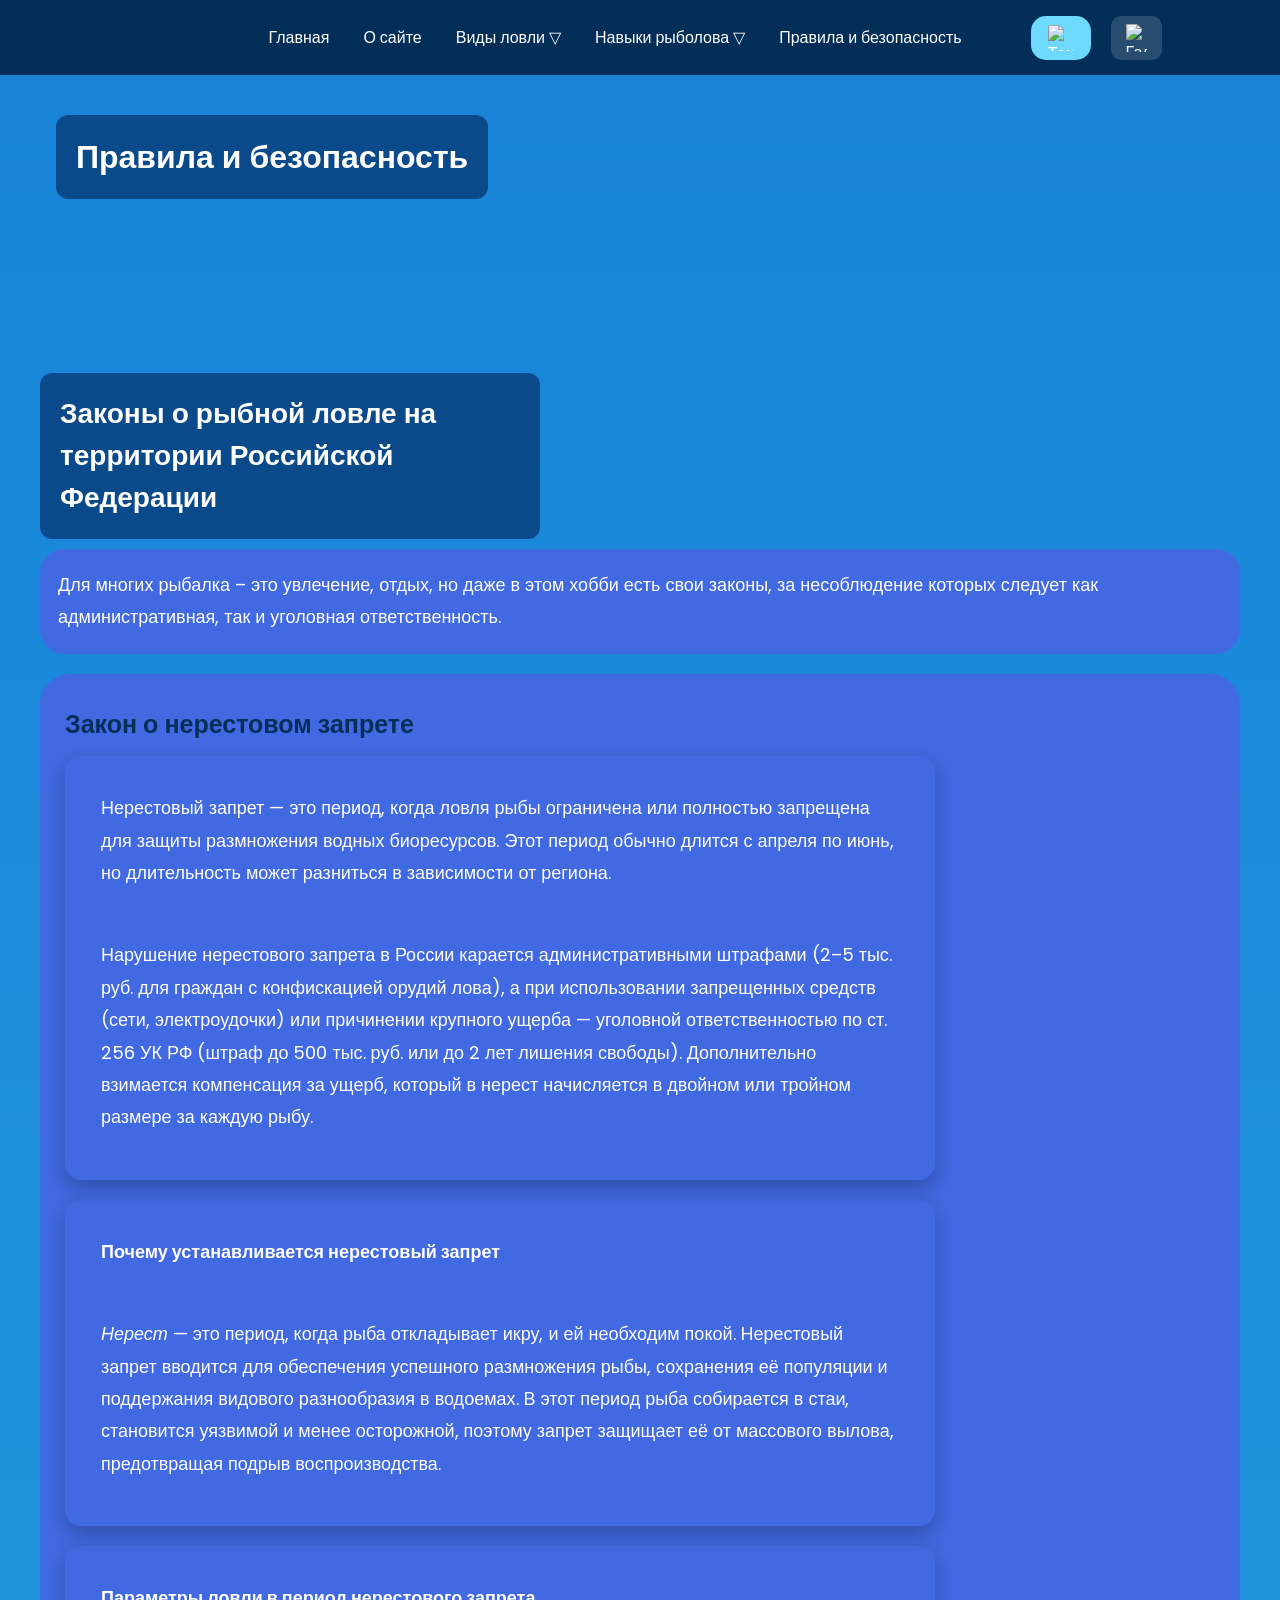
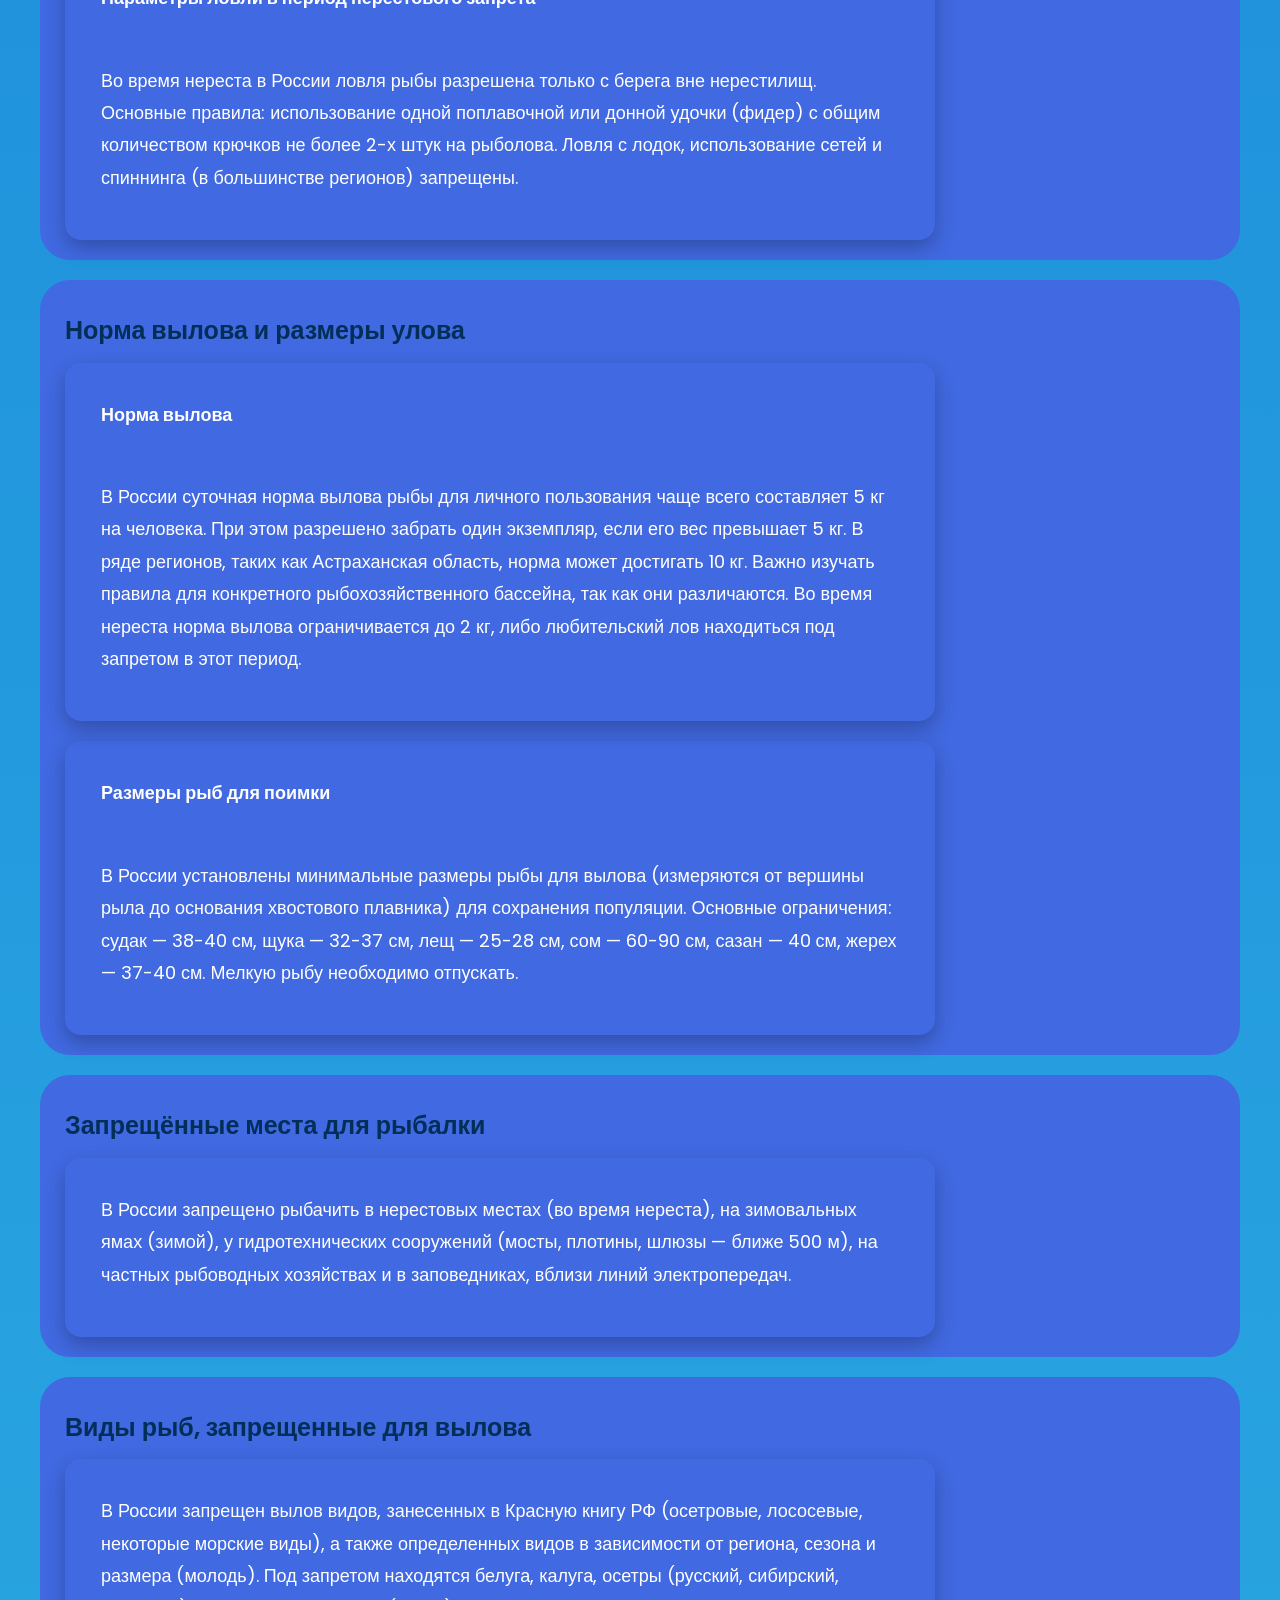
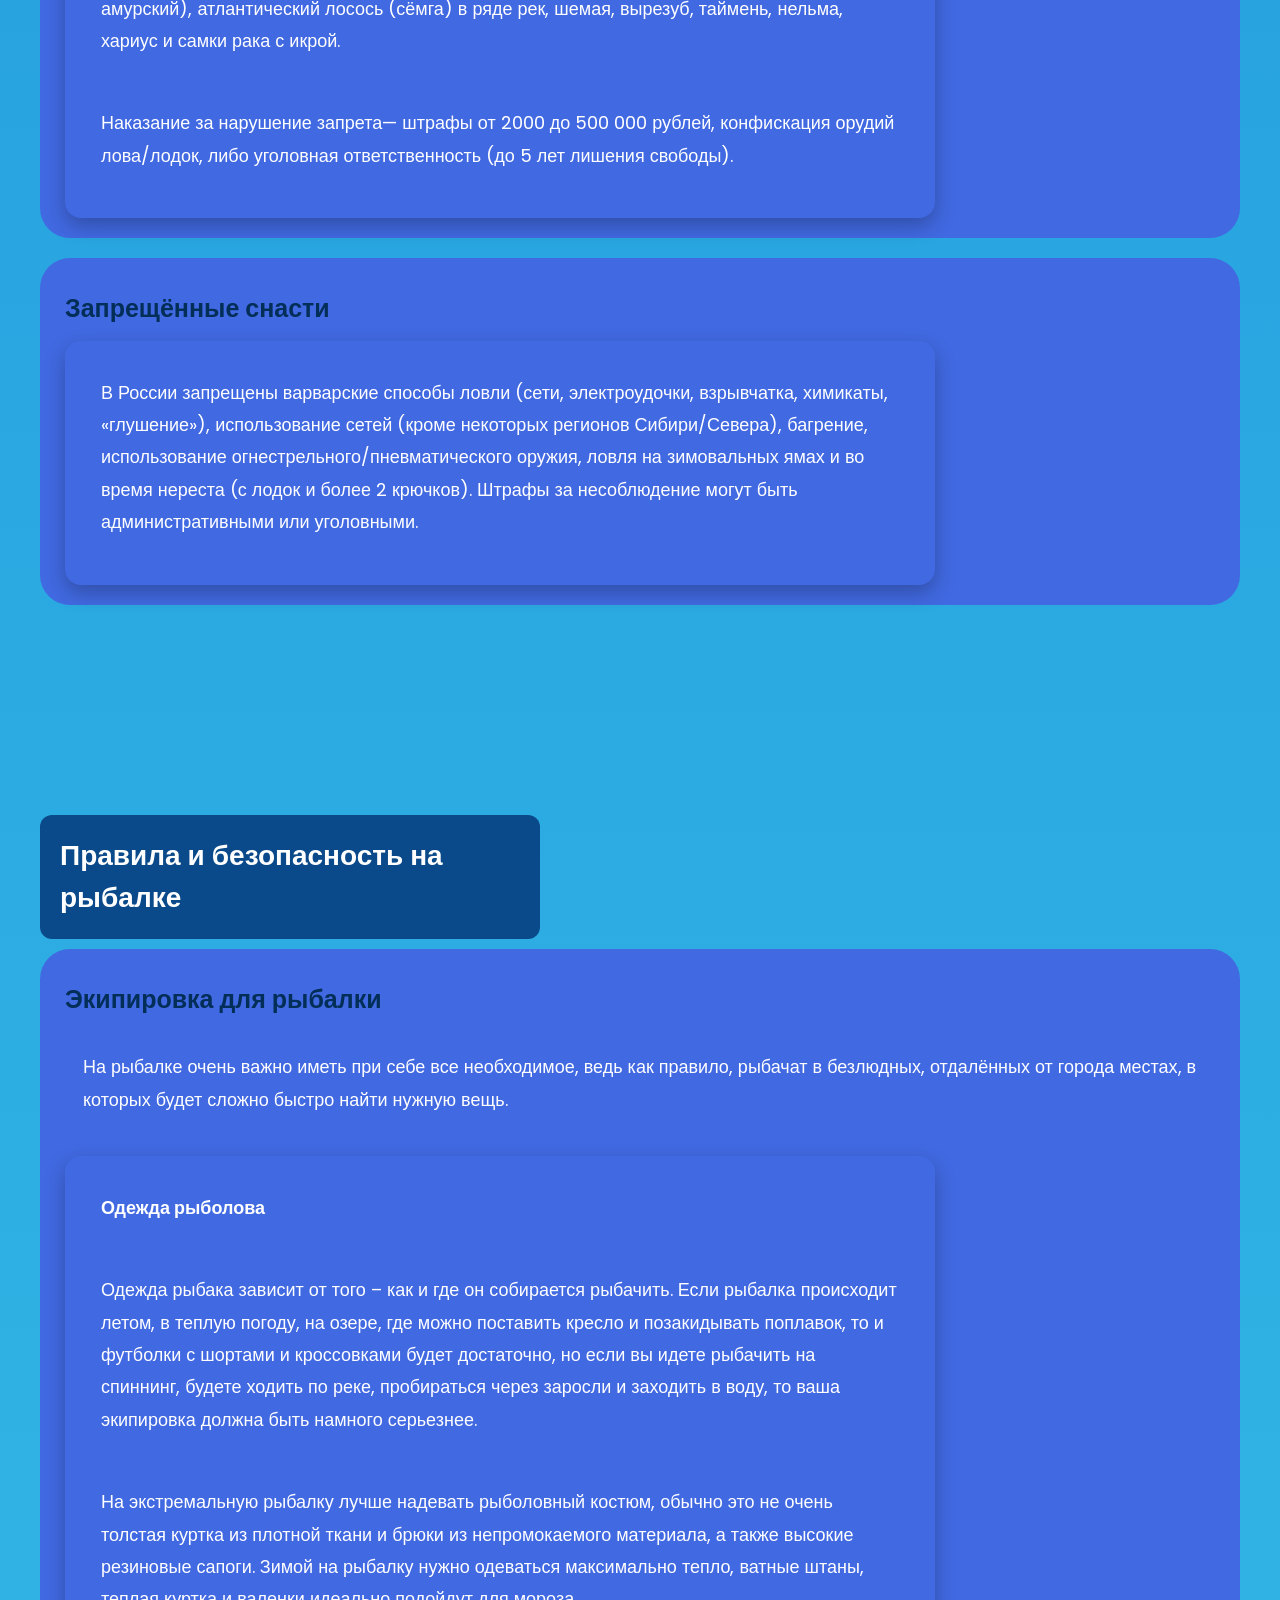
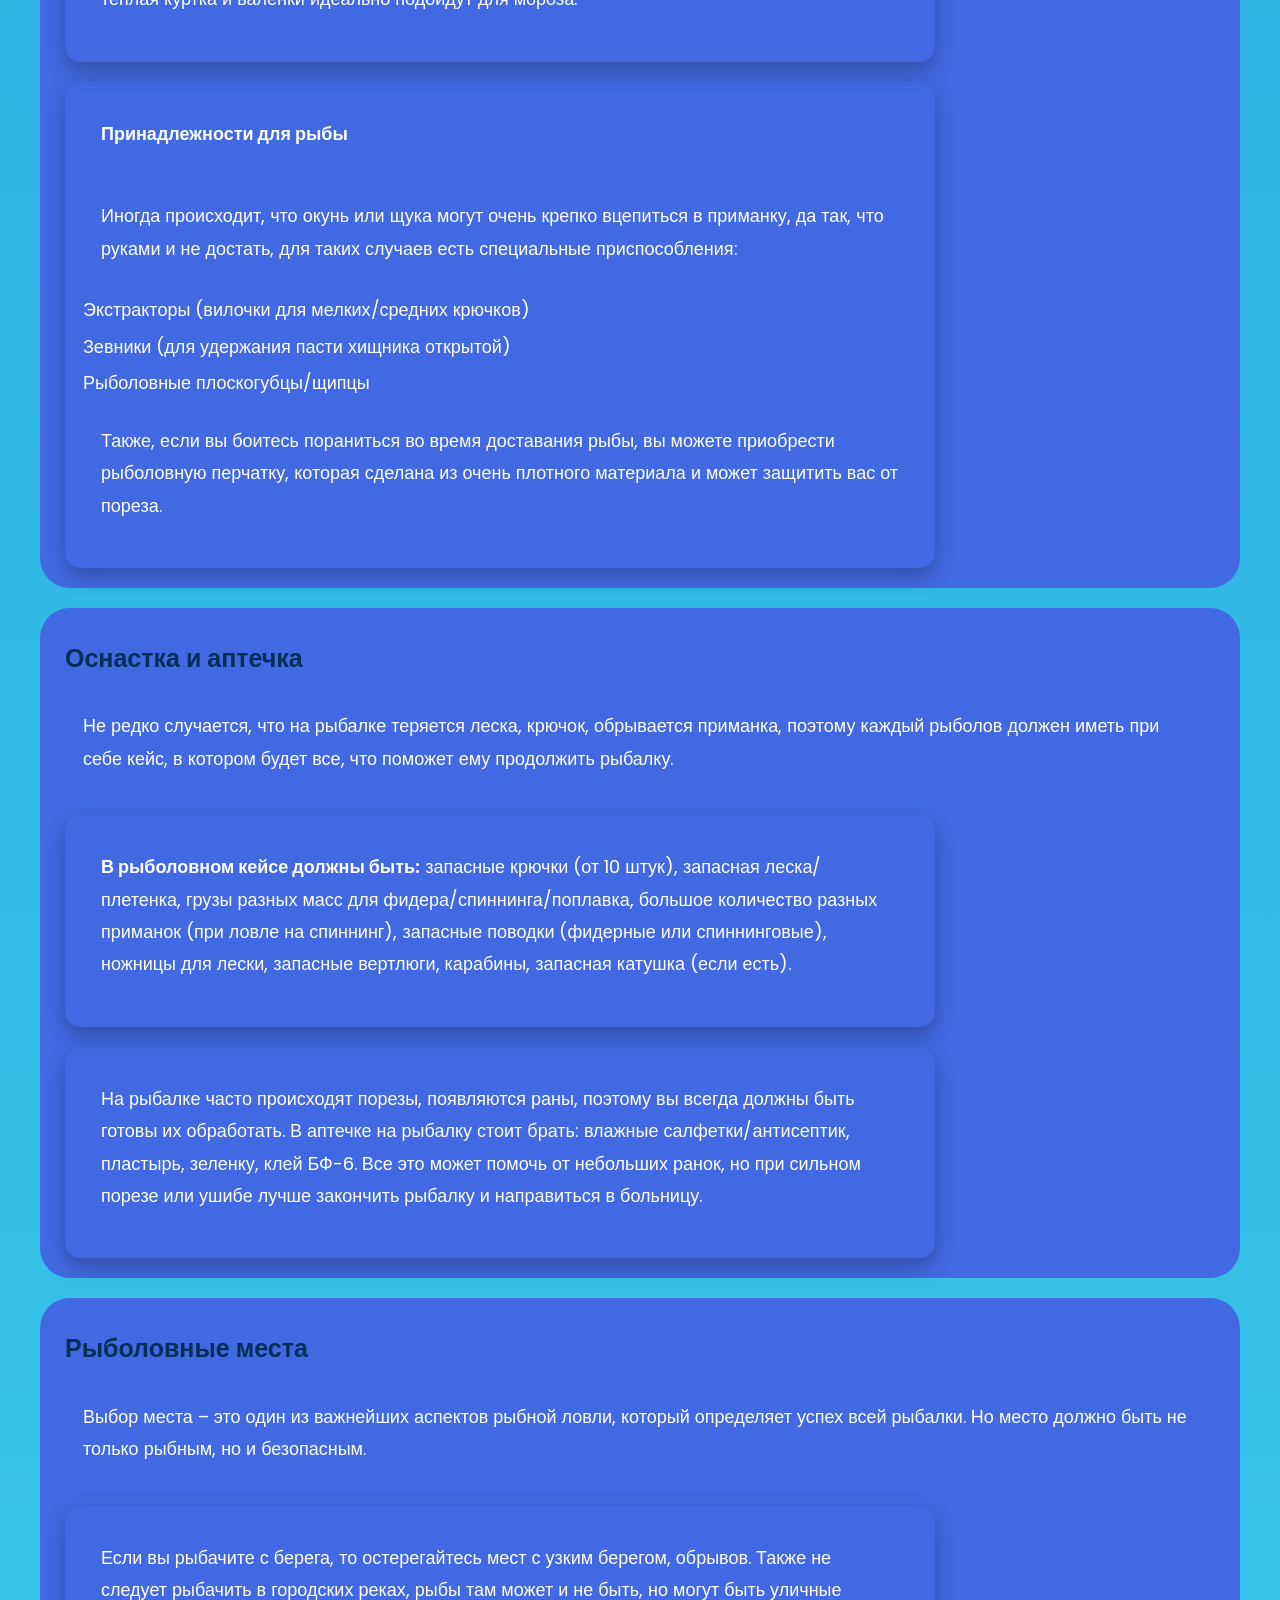
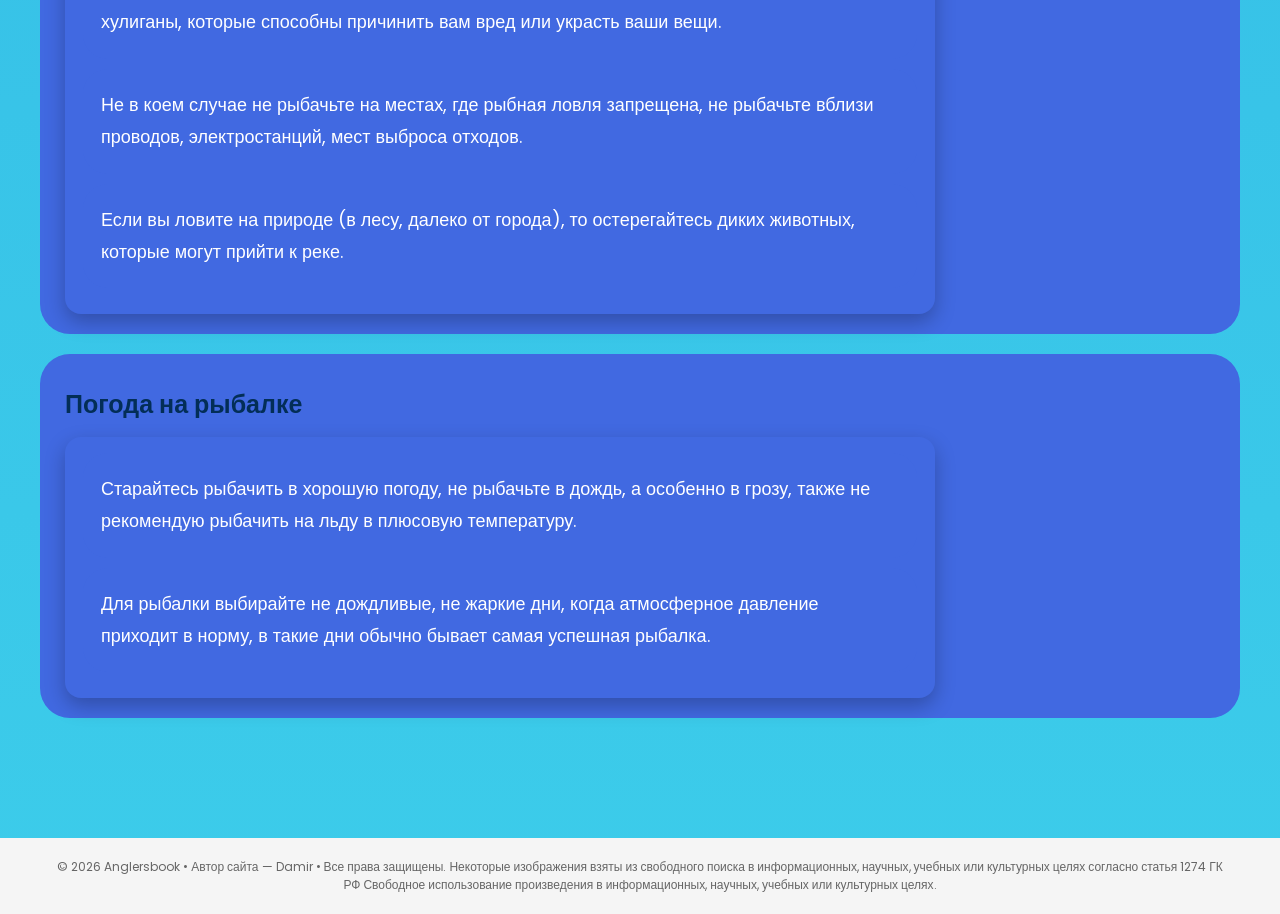
==== pages/fishing-rules.html @ 20ca0c51 "Add files via upload" ====
<!DOCTYPE html>
<html lang="en">
<head>
  <meta charset="UTF-8">
  <meta name="viewport" content="width=device-width, initial-scale=1.0">
  <title>Anglersbook</title>
  <link rel="stylesheet" href="../css/main.css">
  <style>
  .blue {
    color: #032e57;
  }
    </style>

</head>
<body>
    <div class="wrapper">
        <header>
            <div class="container">
                <div class="logo"><a href="../index.html"><img src="../img/logo.png" alt=""></a></div>
                <nav>
                    <ul>
                    <li><a href="../index.html">Главная</a></li>
                    <li><a href="../index.html#about">О сайте</a></li>
                    <li><a href="../pages/fishing-types.html">Виды ловли &bigtriangledown;</a>
                        <ul>
                        <li><a href="../pages/fishing-types.html#poplavok">Поплавок</a></li>
                        <li><a href="../pages/fishing-types.html#donka">Донная ловля</a></li>
                        <li><a href="../pages/fishing-types.html#spin">Спиннинг</a></li>
                        </ul>
                    </li>
                    <li><a href="../pages/fishing-skills.html">Навыки рыболова &bigtriangledown;</a>
                        <ul>
                        <li><a href="../pages/fishing-skills.html#snast">Всё о снастях и оснастках</a></li>
                        <li><a href="../pages/fishing-skills.html#zabros">Техника заброса</a></li>
                        <li><a href="../pages/fishing-skills.html#viv">Правила вываживания</a></li>
                        </ul>
                    </li>
                    <li><a href="../pages/fishing-rules.html">Правила и безопасность</a></li>
                    <li class="btn theme-toggle">
                        <a href="#">
                        <img src="../img/sun.png" alt="Тема" id="theme-icon">
                        </a>
                    </li>
                    <li>
                        <a href="../pages/trophies.html" class="gallery-btn" title="Галерея трофеев">
                        <img src="../img/free-icon-fish-1134431.png" alt="Галерея трофеев">
                        <span class="gallery-tooltip">Галерея трофеев</span>
                        </a>
                    </li>


                    </ul>
                </nav>
            </div>
        </header>
        <div class="Info">
            <div class="container trending">
                <h1>Правила и безопасность</h1>
            </div>
            <div class="container main-text">
                <p>Законы о рыбной ловле на территории Российской Федерации</p>
            </div>
            <div class="container banner">
                <p>Для многих рыбалка – это увлечение, отдых, но даже в этом хобби есть свои законы, за несоблюдение которых следует как административная, так и уголовная ответственность.</p>
                <ol>
                    <h2><span class="blue">Закон о нерестовом запрете</span></h2>
                    <div class="media-right">
                        <div class="media-text text-block">
                            <p>Нерестовый запрет — это период, когда ловля рыбы ограничена или полностью запрещена для защиты размножения водных биоресурсов. Этот период обычно длится с апреля по июнь, но длительность может разниться в зависимости от региона.</p>
                            <p>Нарушение нерестового запрета в России карается административными штрафами (2–5 тыс. руб. для граждан с конфискацией орудий лова), а при использовании запрещенных средств (сети, электроудочки) или причинении крупного ущерба — уголовной ответственностью по ст. 256 УК РФ (штраф до 500 тыс. руб. или до 2 лет лишения свободы). Дополнительно взимается компенсация за ущерб, который в нерест начисляется в двойном или тройном размере за каждую рыбу.</p>
                        </div>
                        <div class="media-img">
                            <img src="../img/rule.jpg" alt="">
                        </div>
                        <div class="media-text text-block">
                            <p><b>Почему устанавливается нерестовый запрет</b></p>
                            <p><em>Нерест</em> — это период, когда рыба откладывает икру, и ей необходим покой. Нерестовый запрет вводится для обеспечения успешного размножения рыбы, сохранения её популяции и поддержания видового разнообразия в водоемах. В этот период рыба собирается в стаи, становится уязвимой и менее осторожной, поэтому запрет защищает её от массового вылова, предотвращая подрыв воспроизводства.</p>
                        </div>
                        <div class="media-img">
                            <img src="../img/rule2.jpg" alt="">
                        </div>
                        <div class="media-text text-block">
                            <p><b>Параметры ловли в период нерестового запрета</b></p>
                            <p>Во время нереста в России ловля рыбы разрешена только с берега вне нерестилищ. Основные правила: использование одной поплавочной или донной удочки (фидер) с общим количеством крючков не более 2-х штук на рыболова. Ловля с лодок, использование сетей и спиннинга (в большинстве регионов) запрещены.</p>
                        </div>
                        <div class="media-img">
                            <img src="../img/rule3.jpg" alt="">
                        </div>
                    </div>
                </ol>
                <ol>
                    <h2><span class="blue">Норма вылова и размеры улова</span></h2>
                    <div class="media-right">
                        <div class="media-text text-block">
                            <p><b>Норма вылова</b></p>
                            <p>В России суточная норма вылова рыбы для личного пользования чаще всего составляет 5 кг на человека. При этом разрешено забрать один экземпляр, если его вес превышает 5 кг. В ряде регионов, таких как Астраханская область, норма может достигать 10 кг. Важно изучать правила для конкретного рыбохозяйственного бассейна, так как они различаются. Во время нереста норма вылова ограничивается до 2 кг, либо любительский лов находиться под запретом в этот период.</p>
                        </div>
                        <div class="media-img">
                            <img src="../img/rule4.jpg" alt="">
                        </div>
                        <div class="media-text text-block">
                            <p><b>Размеры рыб для поимки</b></p>
                            <p>В России установлены минимальные размеры рыбы для вылова (измеряются от вершины рыла до основания хвостового плавника) для сохранения популяции. Основные ограничения: судак — 38-40 см, щука — 32-37 см, лещ — 25-28 см, сом — 60-90 см, сазан — 40 см, жерех — 37-40 см. Мелкую рыбу необходимо отпускать.</p>
                        </div>
                        <div class="media-img">
                            <img src="../img/rule1.jpg" alt="">
                        </div>
                    </div>
                </ol>
                <ol>
                    <h2><span class="blue">Запрещённые места для рыбалки</span></h2>
                    <div class="media-right">
                        <div class="media-text text-block">
                            <p>В России запрещено рыбачить в нерестовых местах (во время нереста), на зимовальных ямах (зимой), у гидротехнических сооружений (мосты, плотины, шлюзы — ближе 500 м), на частных рыбоводных хозяйствах и в заповедниках, вблизи линий электропередач.</p>
                        </div>
                        <div class="media-img">
                            <img src="../img/rule5.jpg" alt="">
                        </div>
                    </div>
                </ol>
                <ol>
                    <h2><span class="blue">Виды рыб, запрещенные для вылова</span></h2>
                    <div class="media-right">
                        <div class="media-text text-block">
                            <p>В России запрещен вылов видов, занесенных в Красную книгу РФ (осетровые, лососевые, некоторые морские виды), а также определенных видов в зависимости от региона, сезона и размера (молодь). Под запретом находятся белуга, калуга, осетры (русский, сибирский, амурский), атлантический лосось (сёмга) в ряде рек, шемая, вырезуб, таймень, нельма, хариус и самки рака с икрой.</p>
                            <p>Наказание за нарушение запрета— штрафы от 2000 до 500 000 рублей, конфискация орудий лова/лодок, либо уголовная ответственность (до 5 лет лишения свободы).</p>
                        </div>
                        <div class="media-img">
                            <img src="../img/rule6.jpg" alt="">
                        </div>
                    </div>
                </ol>
                <ol>
                    <h2><span class="blue">Запрещённые снасти</span></h2>
                    <div class="media-right">
                        <div class="media-text text-block">
                            <p>В России запрещены варварские способы ловли (сети, электроудочки, взрывчатка, химикаты, «глушение»), использование сетей (кроме некоторых регионов Сибири/Севера), багрение, использование огнестрельного/пневматического оружия, ловля на зимовальных ямах и во время нереста (с лодок и более 2 крючков). Штрафы за несоблюдение могут быть административными или уголовными.</p>
                        </div>
                        <div class="media-img">
                            <img src="../img/rule7.jpg" alt="">
                        </div>
                    </div>
                </ol>
            </div>
            <div class="container main-text">
                <p>Правила и безопасность на рыбалке</p>
            </div>
            <div class="container banner">
                <ol>
                    <h2><span class="blue">Экипировка для рыбалки</span></h2>
                    <p>На рыбалке очень важно иметь при себе все необходимое, ведь как правило, рыбачат в безлюдных, отдалённых от города местах, в которых будет сложно быстро найти нужную вещь.</p>
                    <div class="media-right">
                        <div class="media-text text-block">
                            <p><b>Одежда рыболова</b></p>
                            <p>Одежда рыбака зависит от того – как и где он собирается рыбачить. Если рыбалка происходит летом, в теплую погоду, на озере, где можно поставить кресло и позакидывать поплавок, то и футболки с шортами и кроссовками будет достаточно, но если вы идете рыбачить на спиннинг, будете ходить по реке, пробираться через заросли и заходить в воду, то ваша экипировка должна быть намного серьезнее.</p>
                            <p>На экстремальную рыбалку лучше надевать рыболовный костюм, обычно это не очень толстая куртка из плотной ткани и брюки из непромокаемого материала, а также высокие резиновые сапоги. Зимой на рыбалку нужно одеваться максимально тепло, ватные штаны, теплая куртка и валенки идеально подойдут для мороза.</p>
                        </div>
                        <div class="media-img">
                            <img src="../img/rule8.jpg" alt="">
                        </div>
                        <div class="media-text text-block">
                            <p><b>Принадлежности для рыбы</b></p>
                            <p>Иногда происходит, что окунь или щука могут очень крепко вцепиться в приманку, да так, что руками и не достать, для таких случаев есть специальные приспособления:</p>
                            <li>Экстракторы (вилочки для мелких/средних крючков)</li>
                            <li>Зевники (для удержания пасти хищника открытой)</li>
                            <li>Рыболовные плоскогубцы/щипцы</li>
                            <p>Также, если вы боитесь пораниться во время доставания рыбы, вы можете приобрести рыболовную перчатку, которая сделана из очень плотного материала и может защитить вас от пореза.</p>
                        </div>
                        <div class="media-img">
                            <img src="../img/rule13.jpg" alt="">
                        </div>
                    </div>
                </ol>
                <ol>
                    <h2><span class="blue">Оснастка и аптечка</span></h2>
                    <p>Не редко случается, что на рыбалке теряется леска, крючок, обрывается приманка, поэтому каждый рыболов должен иметь при себе кейс, в котором будет все, что поможет ему продолжить рыбалку.</p>
                    <div class="media-right">
                        <div class="media-text text-block">
                            <p><b>В рыболовном кейсе должны быть:</b> запасные крючки (от 10 штук), запасная леска/плетенка, грузы разных масс для фидера/спиннинга/поплавка, большое количество разных приманок (при ловле на спиннинг), запасные поводки (фидерные или спиннинговые), ножницы для лески, запасные вертлюги, карабины, запасная катушка (если есть).</p>
                        </div>
                        <div class="media-img">
                            <img src="../img/rule9.jpg" alt="">
                        </div>
                        <div class="media-text text-block">
                            <p>На рыбалке часто происходят порезы, появляются раны, поэтому вы всегда должны быть готовы их обработать. В аптечке на рыбалку стоит брать: влажные салфетки/антисептик, пластырь, зеленку, клей БФ-6. Все это может помочь от небольших ранок, но при сильном порезе или ушибе лучше закончить рыбалку и направиться в больницу.</p>
                        </div>
                        <div class="media-img">
                            <img src="../img/rule12.jpg" alt="">
                        </div>
                    </div>
                </ol>
                <ol>
                    <h2><span class="blue">Рыболовные места</span></h2>
                    <p>Выбор места – это один из важнейших аспектов рыбной ловли, который определяет успех всей рыбалки. Но место должно быть не только рыбным, но и безопасным.</p>
                    <div class="media-right">
                        <div class="media-text text-block">
                            <p>Если вы рыбачите с берега, то остерегайтесь мест с узким берегом, обрывов. Также не следует рыбачить в городских реках, рыбы там может и не быть, но могут быть уличные хулиганы, которые способны причинить вам вред или украсть ваши вещи.</p>
                            <p>Не в коем случае не рыбачьте на местах, где рыбная ловля запрещена, не рыбачьте вблизи проводов, электростанций, мест выброса отходов.</p>
                            <p>Если вы ловите на природе (в лесу, далеко от города), то остерегайтесь диких животных, которые могут прийти к реке.</p>
                        </div>
                        <div class="media-img">
                            <img src="../img/rule10.png" alt="">
                        </div>
                    </div>
                </ol>
                <ol>
                    <h2><span class="blue">Погода на рыбалке</span></h2>
                    <div class="media-right">
                        <div class="media-text text-block">
                            <p>Старайтесь рыбачить в хорошую погоду, не рыбачьте в дождь, а особенно в грозу, также не рекомендую рыбачить на льду в плюсовую температуру.</p>
                            <p>Для рыбалки выбирайте не дождливые, не жаркие дни, когда атмосферное давление приходит в норму, в такие дни обычно бывает самая успешная рыбалка.</p>
                        </div>
                        <div class="media-img">
                            <img src="../img/rule11.jpg" alt="">
                        </div>
                    </div>
                </ol>
            </div>
        </div>
        <footer class="site-footer">
            <div class="container">
                <p>© 2026 Anglersbook • Автор сайта — <a href="https://github.com/d4mir01">Damir</a> • Все права защищены. Некоторые изображения взяты из свободного поиска в информационных, научных, учебных или культурных целях согласно статья 1274 ГК РФ Свободное использование произведения в информационных, научных, учебных или культурных целях.</p>
            </div>
        </footer>
    </div>
    <script src="../js/theme.js"></script>
    <script src="../js/imgp.js"></script>
    <div class="img-modal" id="imgModal">
        <span class="img-modal-close" id="imgModalClose">✕</span>
        <img id="imgModalContent" src="" alt="">
    </div>
    <button class="scroll-top" id="scrollTopBtn" aria-label="Наверх">
      ↑
    </button>
</body>
</html>
---- css/main.css ----
@import url('https://fonts.googleapis.com/css2?family=Poppins:wght@300;400;500;600;700&display=swap');

* {
  margin: 0;
  padding: 0;
  list-style: none;
  text-decoration: none;
  box-sizing: border-box;
}

html {
  scroll-behavior: smooth;
}

body {
  font-family: "Poppins", sans-serif;
  font-weight: 400;
  color: #fff;
  font-size: 18px;
}

a {
  text-decoration: none;
  color: inherit;
}

img {
  max-width: 100%;
  display: block;
}

.wrapper {
  background: linear-gradient(0deg, rgb(60, 204, 234), rgb(24, 131, 216));
  width: 100%;
}

.container {
  max-width: 1200px;
  margin: 0 auto;
  padding: 0 16px;
}

.Info {
  max-width: 1200px;
  margin: 0 auto;
}

/* ===== ШАПКА / НАВИГАЦИЯ ===== */

header {
    background:#032e57;
    padding: 10px 8%;
}

header .container {
    display: flex;
    align-items: center;
}

header .container {
  display: flex;
  align-items: center;
  justify-content: space-between;
}

header nav {
  margin-left: auto;
}

header nav ul {
    display: flex;
    align-items: center;
}

header nav ul li {
    position: relative;
}

header nav ul li a {
    padding: 15px;
    color: #fff;
    font-size: 16px;
    display: block;
}  

header nav ul li a:hover {
    background:#6cd9fd;
    color:#fff;
    border-radius: 15px;
}

nav ul li ul {
    position: absolute;
    left: 0;
    width: 180px;
    background:#4584ff;
    display: none;
    z-index: 20;
    border-radius: 15px;
}

nav ul li ul li {
    width: 100%;
    border: 1px solid rgba(0,0,0,.1);
}

nav ul li:hover > ul {
    display: initial;
}

header nav ul li.btn a {
    background: #6cd9fd;
    padding: 9px 17px;
    border-radius: 15px;
    transition: all 500ms ease;
    margin-left: 50px;
}
header nav ul li.btn a:hover {
    background: #4584ff;
}

header nav ul {
  display: flex;
  align-items: center;
  gap: 10px;
}

.logo img {
    height: 55px;
}

body {
  padding-top: 0px;
}

header nav ul {
  display: flex;
  align-items: center;
  gap: 4px;
} 

.hero img {
  border-radius: 30px;
  overflow: hidden;
}

.hero img {
  width: 100%;
  display: block;
}


/* Мобильная навигация */
@media (max-width: 768px) {
  header .container {
    flex-wrap: wrap;
    gap: 8px 0;
  }

  header nav ul {
    flex-wrap: wrap;
    justify-content: flex-end;
  }
}

/* ===== ТЕМА САЙТА (СВЕТЛАЯ / ТЁМНАЯ) ===== */

body.dark-theme .wrapper {
  background: #04255D;
}

body.dark-theme .logo {
  border-radius: 16px;
}

.dark-theme {
background-color: #000;
}

.theme-toggle img {
  width: 26px;
  height: 26px;
  cursor: pointer;
  transition: transform 0.3s ease;
}

.theme-toggle img:hover {
  transform: rotate(20deg) scale(1.1);
}


/* ===== КНОПКА НАВЕРХ ===== */

.scroll-top {
  position: fixed;
  right: 20px;
  bottom: 20px;
  width: 52px;
  height: 52px;
  border-radius: 50%;
  border: none;
  background: #178bff;
  color: #fff;
  font-size: 26px;
  font-weight: bold;
  cursor: pointer;
  box-shadow: 0 10px 25px rgba(0, 0, 0, 0.25);
  opacity: 0;
  visibility: hidden;
  transform: translateY(20px);
  transition: 0.3s ease;
  z-index: 9999;
}

.scroll-top.show {
  opacity: 1;
  visibility: visible;
  transform: translateY(0);
}

.scroll-top:hover {
  background: #0f6fd1;
  transform: translateY(-4px);
}


/* ===== ГЛАВНАЯ: HERO ===== */

.hero {
  display: grid;
  grid-template-columns: minmax(0, 1.2fr) minmax(0, 1fr);
  align-items: center;
  gap: 32px;
  padding: 60px 0 80px;
}

.hero--info h2 {
  color: #000000;
  font-size: 20px;
  font-weight: 600;
  margin-bottom: 8px;
}

.hero--info h1 {
  font-size: 42px;
  font-weight: 600;
  margin-bottom: 16px;
}

.hero--info p {
  font-weight: 400;
  font-size: 18px;
  margin-bottom: 24px;
}

.hero--info .btn {
  display: inline-block;
  background: #6cd9fd;
  color: #032e57;
  border-radius: 40px;
  padding: 12px 28px;
  border: 0;
  transition: all 0.3s ease;
  font-size: 17px;
}

.hero--info .btn:hover {
  cursor: pointer;
  transform: translateY(-2px);
  background: #4fc5f4;
}

.hero img {
  max-width: 100%;
}

@media (max-width: 900px) {
  .hero {
    grid-template-columns: 1fr;
    text-align: center;
  }

  .hero--info h1 {
    font-size: 32px;
  }

  .hero--info p {
    font-size: 16px;
  }

  .hero--info .btn {
    font-size: 16px;
  }
}

/* ===== ГЛАВНАЯ: БЛОК О САЙТЕ ===== */

.big-text {
  margin-top: 40px;
  margin-bottom: 24px;
  padding: 18px 10px;
  font-size: 26px;
  font-weight: 600;
  border-radius: 12px;
  background: #0A4A8A;
  display: inline-block;
}

.banner {
  padding: 10px 0 40px;
}

.banner p {
  line-height: 1.8;
  margin-bottom: 20px;
  width: 100%;
  font-size: 18px;
  background: #4169E1;
  border-radius: 24px;
  padding: 20px 18px;
}

@media (max-width: 900px) {
  .big-text {
    font-size: 22px;
  }

  .banner p {
    font-size: 16px;
  }
}

/* ===== КНОПКА ГАЛЕРЕИ ТРОФЕЕВ В ШАПКЕ ===== */

.gallery-btn {
  position: relative;
  width: 51px;
  height: 44px;
  background: rgba(255, 255, 255, 0.15);
  border-radius: 10px;
  display: flex;
  align-items: center;
  justify-content: center;
  margin-left: 16px;
  transition: 0.2s;
}

.gallery-btn img {
  width: 28px;
  height: 28px;
}

.gallery-btn:hover {
  background: rgba(255, 255, 255, 0.25);
  transform: translateY(-2px);
}

.gallery-tooltip {
  position: absolute;
  bottom: -38px;
  left: 50%;
  transform: translateX(-50%);
  background: rgba(0, 0, 0, 0.8);
  color: #fff;
  padding: 6px 10px;
  border-radius: 6px;
  font-size: 12px;
  white-space: nowrap;
  opacity: 0;
  pointer-events: none;
  transition: 0.2s;
}

.gallery-btn:hover .gallery-tooltip {
  opacity: 1;
}

/* ===== ПРЕМИУМ SCROLL-БЛОК НА ГЛАВНОЙ ===== */

.scroll-hero {
  position: relative;
  height: 360px;
  margin: 30px 0 40px;
  background: url("../img/scroll-bg.jpg") center/cover no-repeat;
  overflow: hidden;
  opacity: 0;
  transform: translateY(60px);
  transition: opacity 1s ease, transform 1s ease;
  border-radius: 20px;
}

.scroll-hero-overlay {
  position: absolute;
  inset: 0;
  background: rgba(0, 0, 0, 0.55);
  opacity: 0;
  transition: opacity 1.2s ease;
}

.scroll-hero-content {
  position: relative;
  z-index: 2;
  height: 100%;
  display: flex;
  align-items: center;
  justify-content: center;
}

.scroll-hero-content h2 {
  font-size: 48px;
  font-weight: 700;
  letter-spacing: 2px;
  color: #ffffff;
  opacity: 0;
  transform: translateY(30px);
  transition: opacity 1.2s ease, transform 1.2s ease;
  text-shadow: 0 10px 40px rgba(0, 0, 0, 0.7);
  text-align: center;
  padding: 0 16px;
}

.scroll-hero.active {
  opacity: 1;
  transform: translateY(0);
}

.scroll-hero.active .scroll-hero-overlay {
  opacity: 1;
}

.scroll-hero.active h2 {
  opacity: 1;
  transform: translateY(0);
}

@media (max-width: 768px) {
  .scroll-hero {
    height: 260px;
  }

  .scroll-hero-content h2 {
    font-size: 32px;
  }
}

/* ===== СТРАНИЦА ТРОФЕЕВ ===== */

.trophies-page {
  max-width: 1200px;
  margin: 0 auto;
  padding: 40px 16px 80px;
}

.page-title {
  font-size: 40px;
  margin-bottom: 10px;
}

.page-subtitle {
  font-size: 18px;
  opacity: 0.9;
  margin-bottom: 32px;
}


.trophy-gallery {
  display: grid;
  grid-template-columns: repeat(auto-fill, minmax(240px, 1fr));
  gap: 22px;
  margin-bottom: 48px;
}

.trophy-card {
  position: relative;
  background: #4169E1;
  border-radius: 20px;
  overflow: hidden;
  box-shadow: 0 10px 25px rgba(0, 0, 0, 0.2);
  transition: 0.2s;
}

.trophy-card:hover {
  transform: translateY(-4px);
}

.trophy-card img {
  width: 100%;
  height: 220px;
  object-fit: cover;
}

.trophy-card .caption {
  padding: 14px;
  font-size: 15px;
  background: rgba(0, 0, 0, 0.15);
}


.trophy-instruction {
  background: rgba(0, 0, 0, 0.25);
  border-radius: 24px;
  padding: 24px 20px;
}

.trophy-instruction h2 {
  margin-bottom: 12px;
}

.trophy-instruction ol {
  margin-left: 20px;
  margin-bottom: 12px;
}

.trophy-instruction li {
  margin-bottom: 6px;
}

@media (max-width: 768px) {
  .page-title {
    font-size: 32px;
  }

  .page-subtitle {
    font-size: 16px;
  }

  .trophy-upload {
    padding: 18px 16px;
  }
}

.trophies-gallery{
    display: grid;
    grid-template-columns: repeat(auto-fit, minmax(250px, 1fr));
    gap: 25px;
    padding: 40px 0;
}

.trophy-card{
    background: #04255D;
    border-radius: 14px;
    overflow: hidden;
    text-align: center;
    transition: transform 0.3s ease;
}

.trophy-card:hover{
    transform: translateY(-5px);
}

.trophy-card img{
    width: 100%;
    height: 220px;
    object-fit: cover;
}

.trophy-card p{
    padding: 15px;
    color: #8ED8F8;
    font-size: 18px;
}

.trophy-card img{
    width:100%;
    height:220px;
    object-fit:cover;
    transition: transform 0.4s;
}

.trophy-card:hover img{
    transform: scale(1.08);
}

/* ===== ОБЩИЕ ТЕКСТОВЫЕ БЛОКИ (ВИДЫ ЛОВЛИ) ===== */

h1, h2 {
  font-weight: 600;
}

h2,
h3,
h4 {
  font-size: 25px;
  padding: 10px 0;
}


.trending {
  padding-top: 40px;
}

.trending h1 {
  font-weight: 600;
  font-size: 32px;
  background: #0A4A8A;
  border-radius: 12px;
  padding: 18px 20px;
  display: inline-block;
  margin-bottom: 24px;
}

.trending .catch {
  display: grid;
  grid-template-columns: repeat(auto-fit, minmax(220px, 1fr));
  gap: 20px;
  width: 100%;
  padding: 30px 0;
}

.trending .catch span {
  display: block;
  text-align: center;
  margin-top: 16px;
  font-size: 20px;
}

.trending .catch span img {
  position: relative;
  top: 5px;
  margin-right: 7px;
}

.trending .catch img {
  border-radius: 30px;
}

.catch .block {
  background: #7FD6F7;
  color: #032e57;
  border-radius: 30px;
  padding: 20px 12px;
  border: 0;
  transition: all 0.3s ease;
  font-size: 18px;
}

.catch .block:hover {
  cursor: pointer;
  transform: scale(1.03);
}

.catch .block span a {
  color: #032e57;
}

.main-text {
  padding: 20px;
  font-size: 28px;
  font-weight: 600;
  width: 500px;
  border-radius: 12px;
  margin-top: 150px;
  background: #0A4A8A;
  margin-right: 1090px;
}

.banner .text1 {
  line-height: 1.7;
  margin-bottom: 20px;
  width: 100%;
  font-size: 20px;
  background: #4169E1;
  border-radius: 30px;
  padding: 20px 25px;
}

.banner ol {
  line-height: 1.7;
  margin-bottom: 20px;
  width: 100%;
  font-size: 20px;
  background: #4169E1;
  border-radius: 30px;
  padding: 20px 25px;
}

.banner .text2 {
  line-height: 1.7;
  margin-bottom: 20px;
  width: 100%;
  font-size: 20px;
  border-radius: 30px;
  padding: 20px 25px;
}

@media (max-width: 900px) {
  .main-text {
    margin-top: 40px;
    font-size: 22px;
  }

  .banner .text1,
  .banner ol {
    font-size: 18px;
  }
}

.text-block {
  font-size: 18px;
  line-height: 1.7;
  color: #ffffff;
}

.text-block p {
  margin: 0 0 10px 0;
}

.text-block ul,
.text-block ol {
  margin-left: 20px;
}

.text-block li {
  margin-bottom: 6px;
}

/* ===== БЛОКИ ТЕКСТ + КАРТИНКА ===== */

.media-right {
  display: grid;
  grid-template-columns: 1fr 260px;
  gap: 20px;
  align-items: center;
}

.media-right .media-img img {
  width: 100%;
  border-radius: 16px;
  box-shadow: 0 8px 20px rgba(0, 0, 0, 0.25);
}

@media (max-width: 900px) {
  .media-right {
    grid-template-columns: 1fr;
  }
}

.media-bottom {
  display: flex;
  flex-direction: column;
  gap: 12px;
}

.media-bottom .media-img img {
  width: 80%;
  max-width: 100%;
  border-radius: 16px;
  box-shadow: 0 8px 20px rgba(0, 0, 0, 0.25);
}

.media-text {
  box-shadow: 0 8px 20px rgba(0, 0, 0, 0.25);
  border-radius: 16px;
  padding: 16px 18px;
}

.media-img img {
  cursor: zoom-in;
  transition: 0.2s;
}

.media-img img:hover {
  transform: scale(1.03);
}

/* ===== LIGHTBOX ДЛЯ КАРТИНОК ===== */

.img-modal {
  position: fixed;
  inset: 0;
  background: rgba(0, 0, 0, 0.88);
  display: flex;
  align-items: center;
  justify-content: center;
  opacity: 0;
  visibility: hidden;
  transition: 0.3s ease;
  z-index: 9999;
  cursor: zoom-out;
}

.img-modal.active {
  opacity: 1;
  visibility: visible;
}

.img-modal img {
  max-width: 90%;
  max-height: 90%;
  border-radius: 20px;
  box-shadow: 0 20px 60px rgba(0, 0, 0, 0.7);
  transform: scale(0.85);
  transition: transform 0.3s ease;
  cursor: grab;
}

.img-modal.active img {
  transform: scale(1);
}

.img-modal-close {
  position: absolute;
  top: 25px;
  right: 30px;
  font-size: 40px;
  color: #fff;
  cursor: pointer;
  user-select: none;
  transition: 0.2s;
}

.img-modal-close:hover {
  transform: scale(1.2);
}

.card-img img {
  cursor: zoom-in;
}


.site-footer {
    width: 100%;
    margin-top: 60px;
    padding: 20px 0;
    background: #f5f5f5;
    text-align: center;
}

.site-footer p {
    font-size: 12px;
    color: #666;
    margin: 0;
}
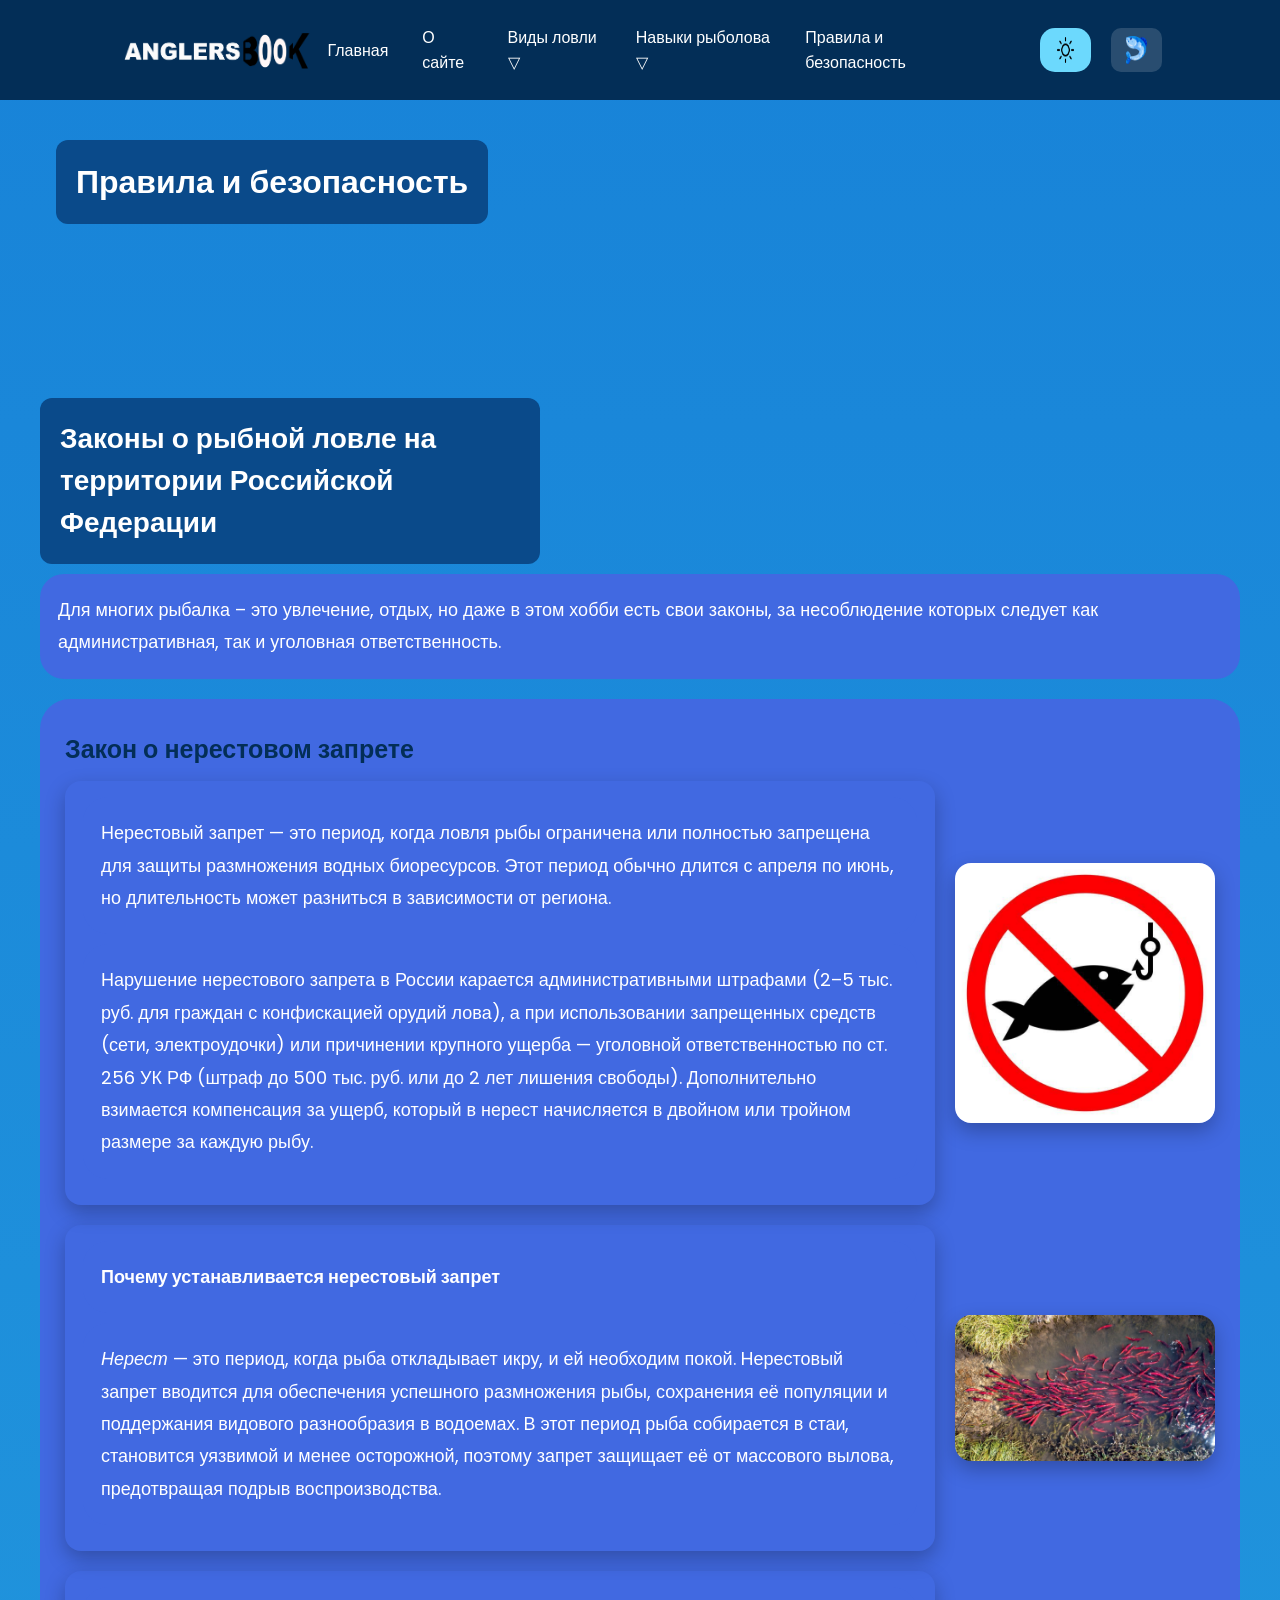
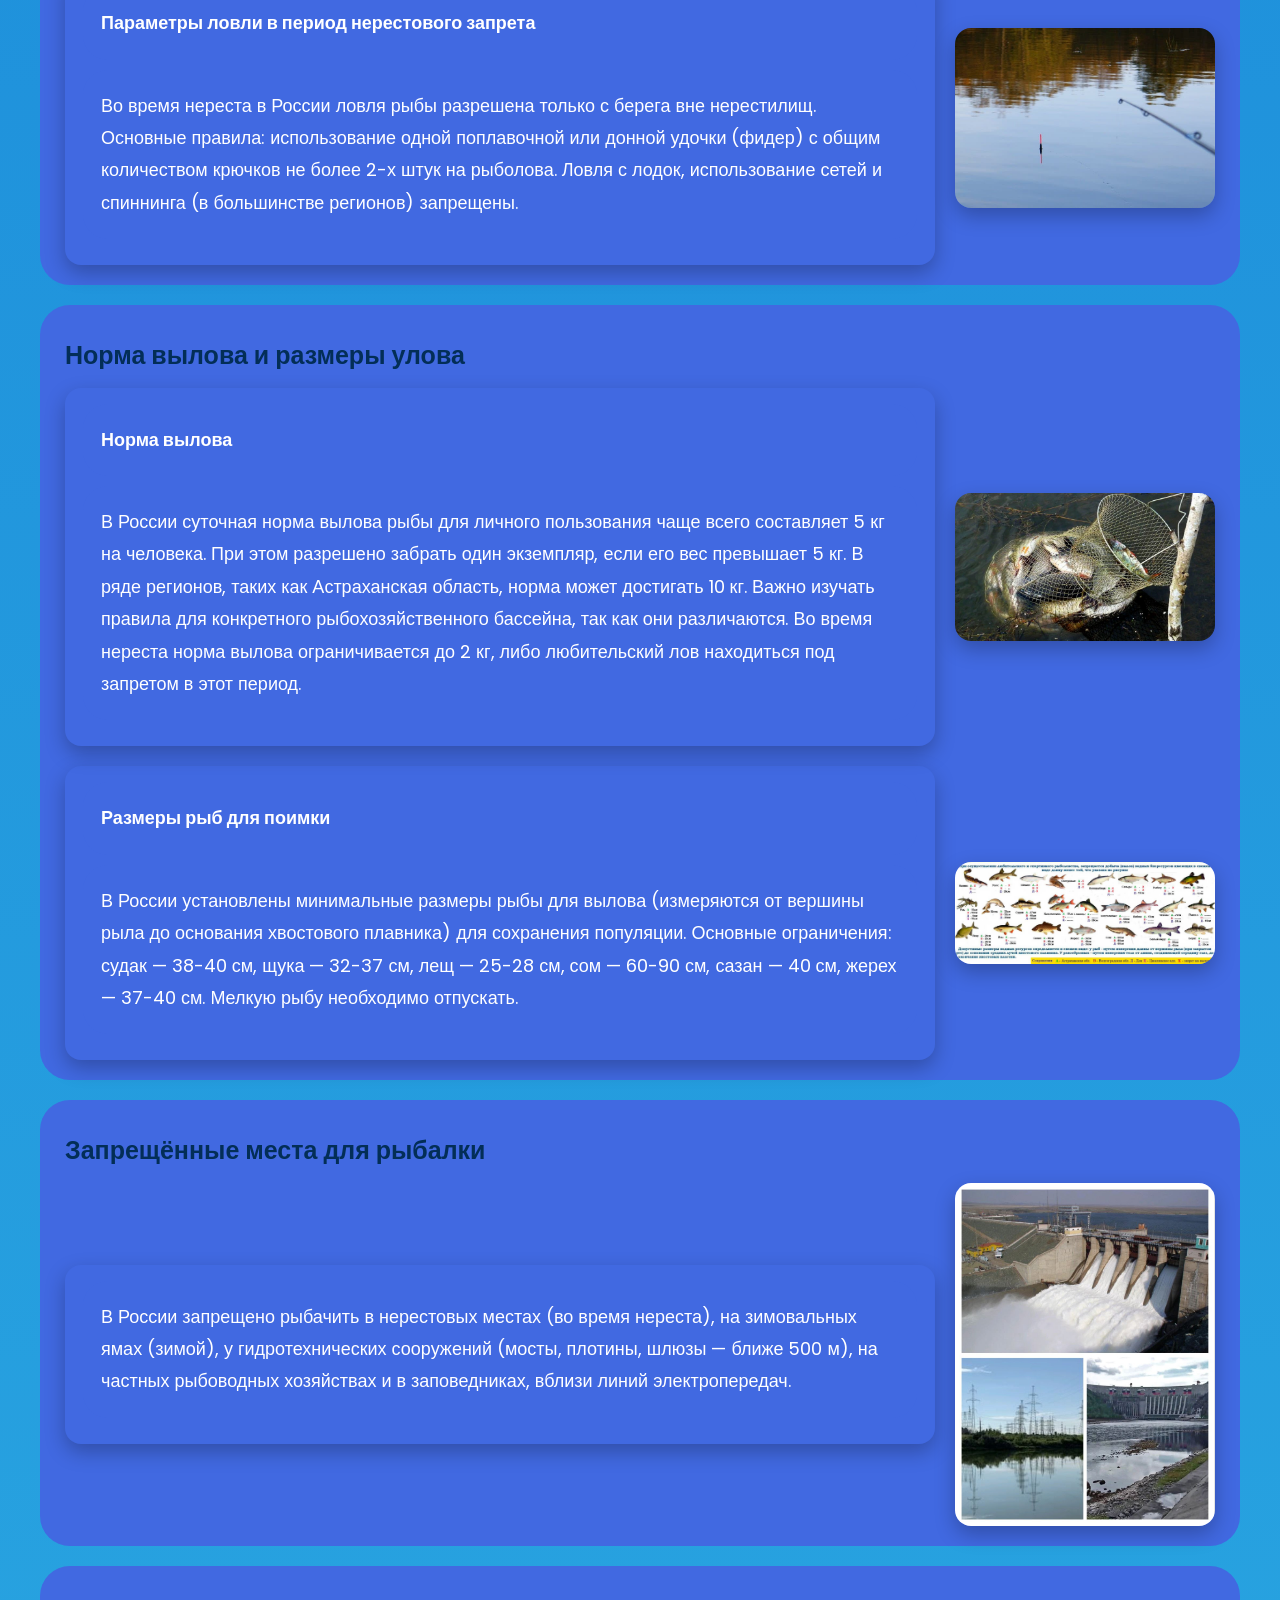
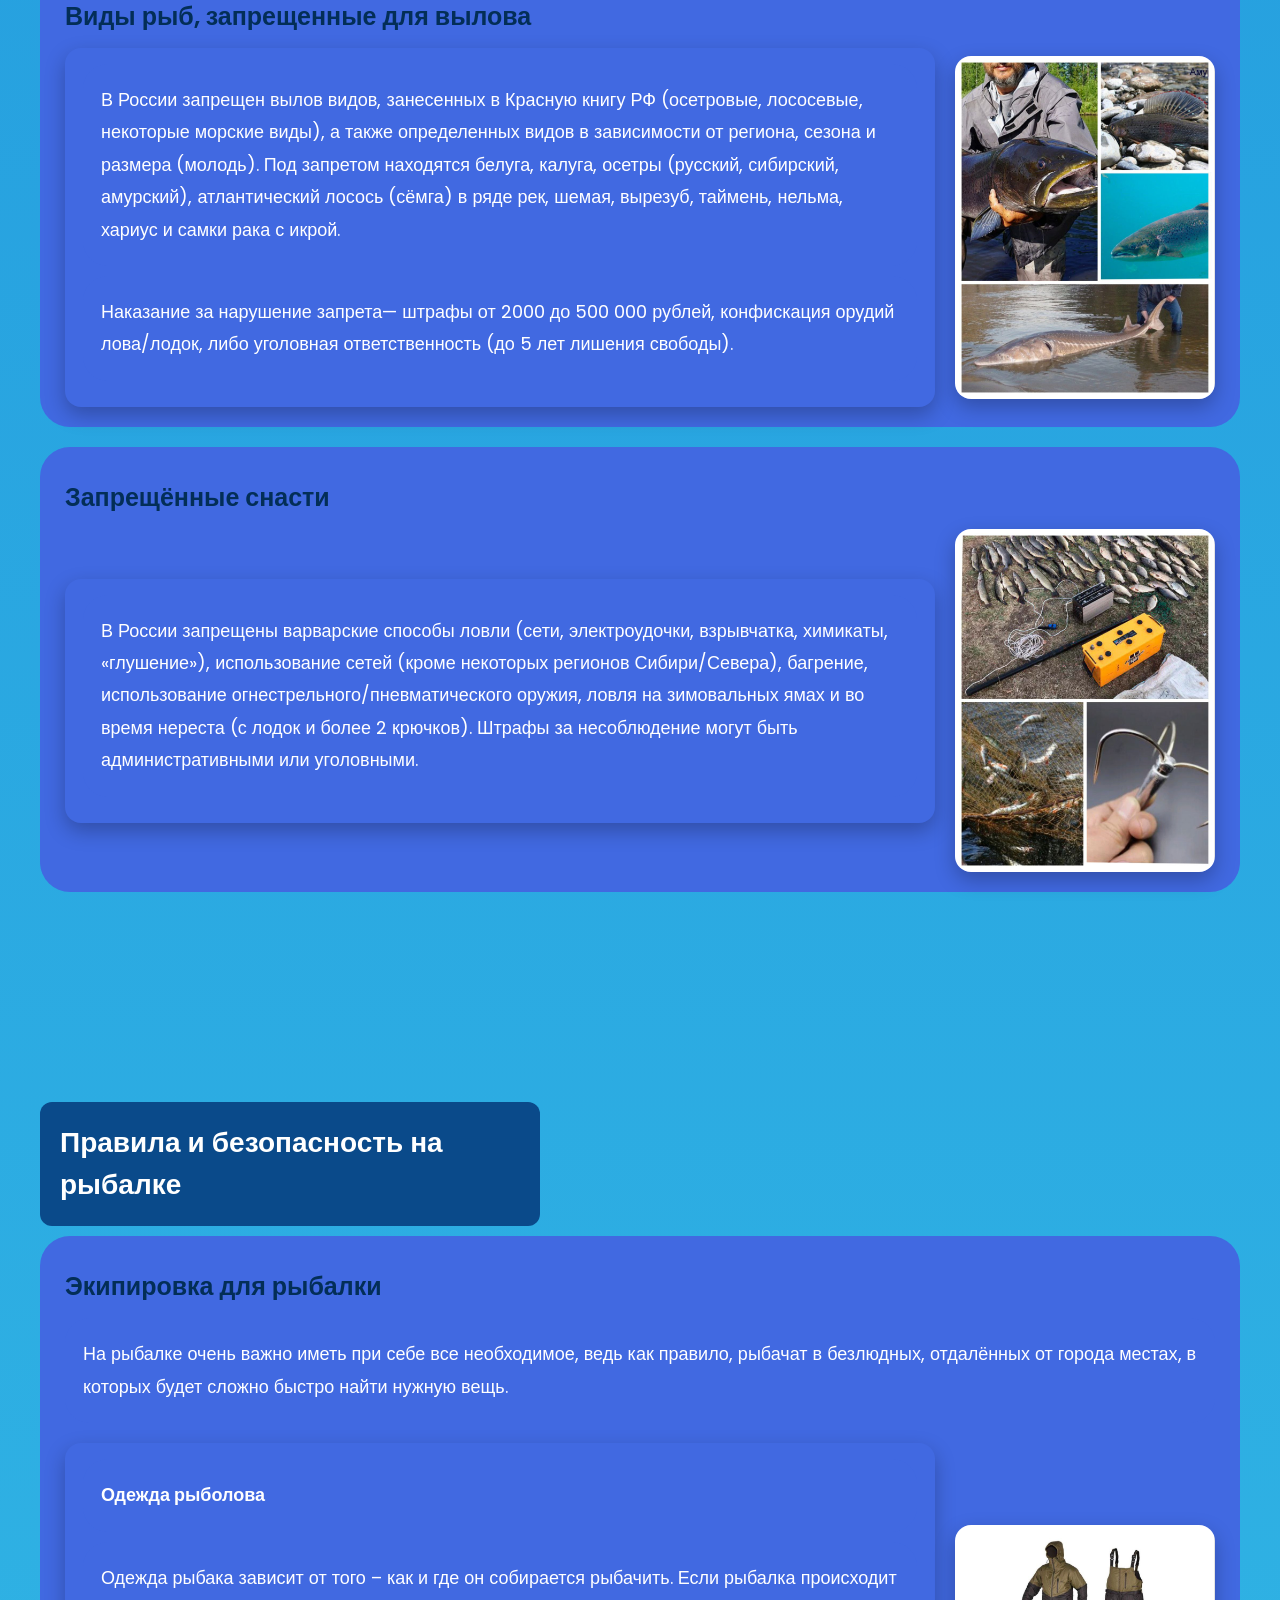
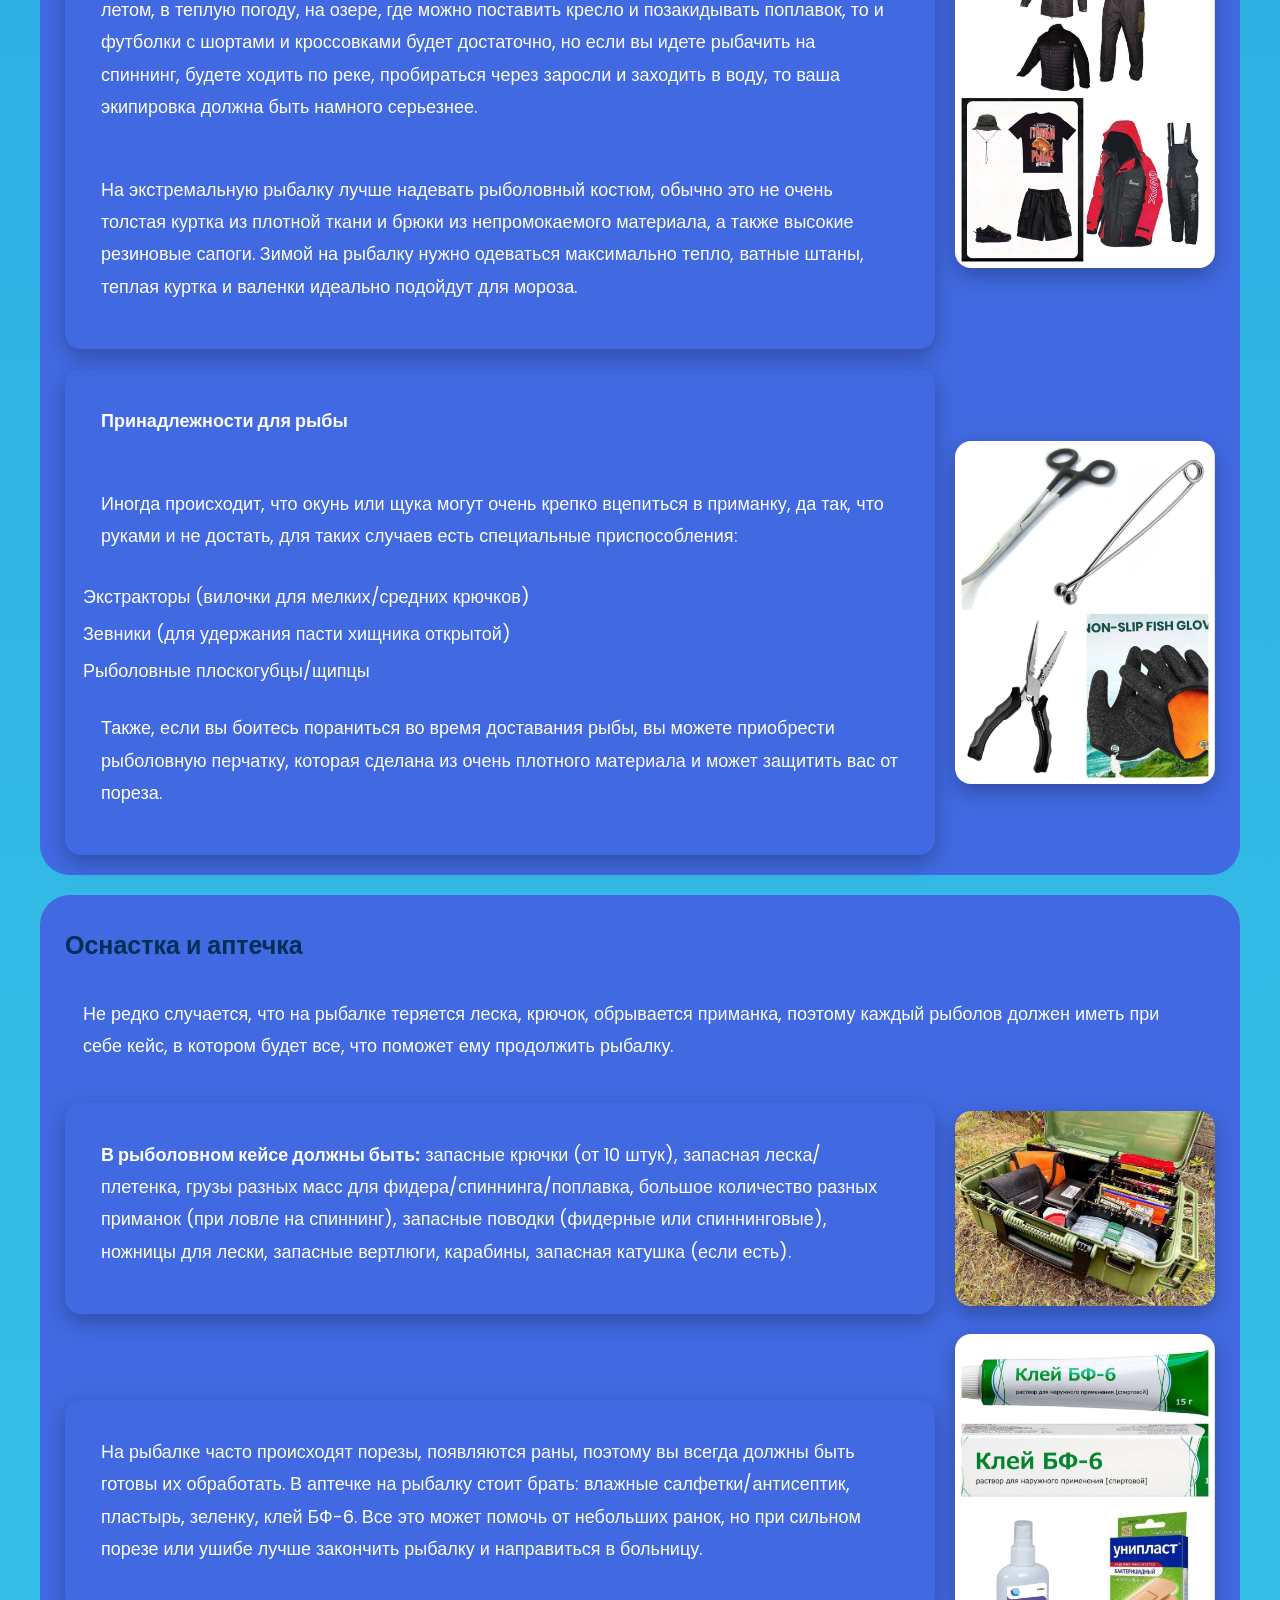
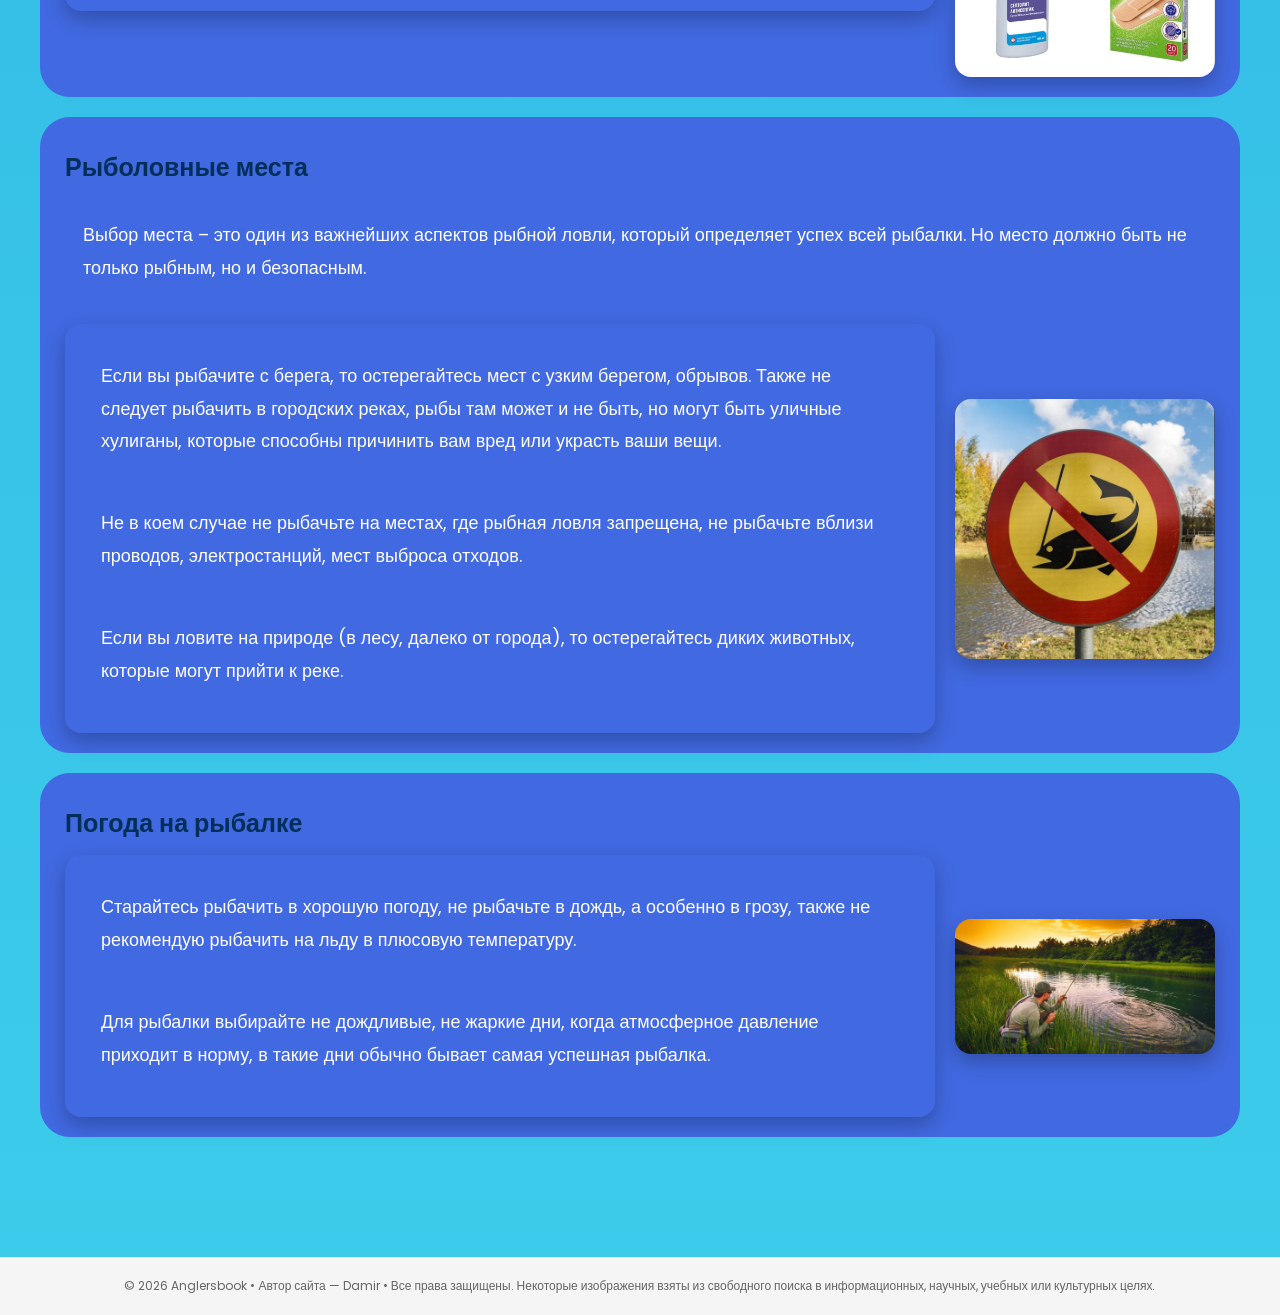
==== commit 2aad03b3: "Update fishing-rules.html" ====
--- a/pages/fishing-rules.html
+++ b/pages/fishing-rules.html
@@ -219,7 +219,7 @@
         </div>
         <footer class="site-footer">
             <div class="container">
-                <p>© 2026 Anglersbook • Автор сайта — <a href="https://github.com/d4mir01">Damir</a> • Все права защищены. Некоторые изображения взяты из свободного поиска в информационных, научных, учебных или культурных целях согласно статья 1274 ГК РФ Свободное использование произведения в информационных, научных, учебных или культурных целях.</p>
+                <p>© 2026 Anglersbook • Автор сайта — <a href="https://github.com/d4mir01">Damir</a> • Все права защищены. Некоторые изображения взяты из свободного поиска в информационных, научных, учебных или культурных целях.</p>
             </div>
         </footer>
     </div>
@@ -233,4 +233,4 @@
       ↑
     </button>
 </body>
-</html>+</html>
